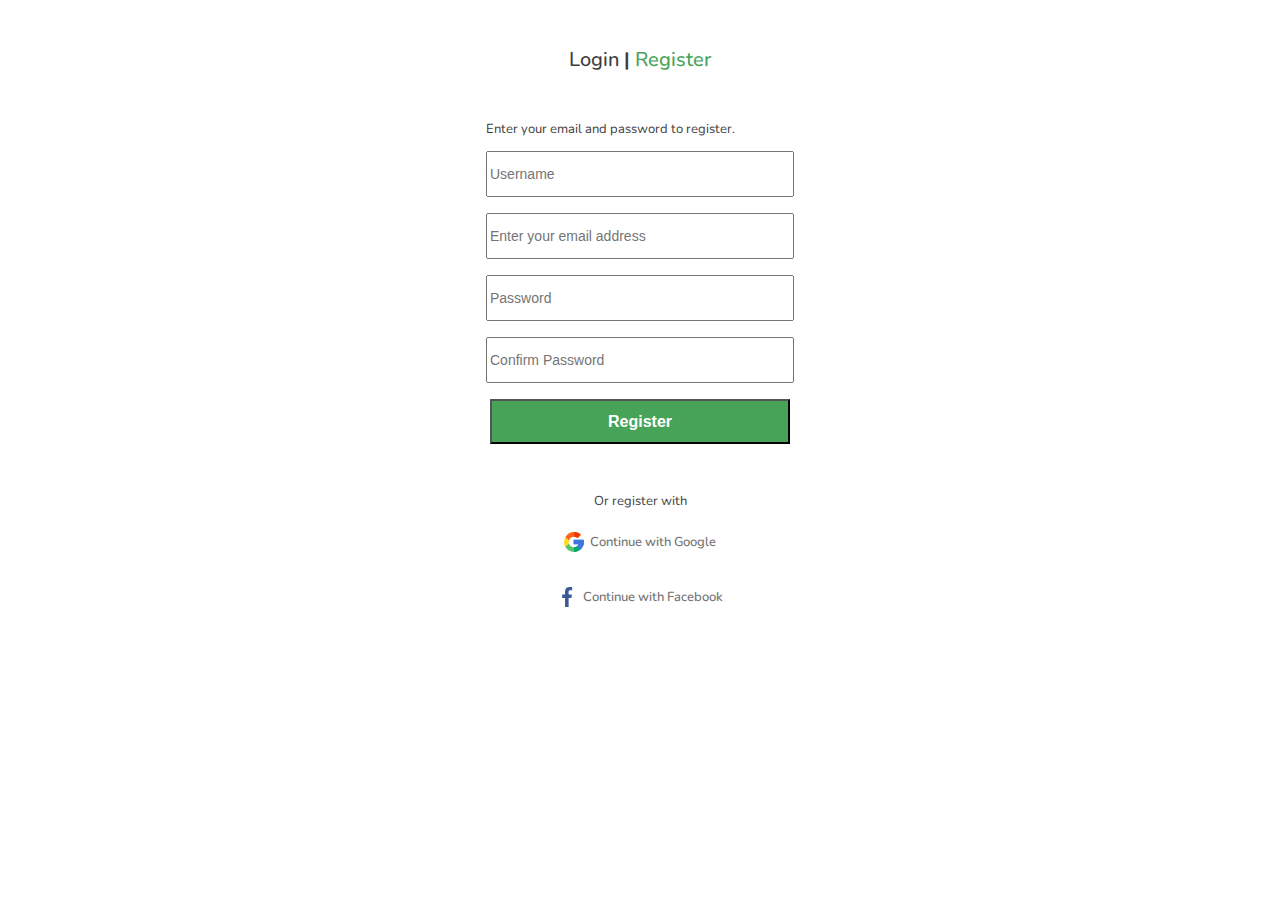
==== reglog.html @ 5cfabefa "refactor" ====
<!doctype html>
<html lang="en">
<head>
    <meta charset="UTF-8">
    <meta name="viewport"
          content="width=device-width, user-scalable=no, initial-scale=1.0, maximum-scale=1.0, minimum-scale=1.0">
    <meta http-equiv="X-UA-Compatible" content="ie=edge">
    <title>Document</title>
    <link rel="stylesheet" href="css/reglog.css">

    <link rel="preconnect" href="https://fonts.googleapis.com">
    <link rel="preconnect" href="https://fonts.gstatic.com" crossorigin>
    <link href="https://fonts.googleapis.com/css2?family=Nunito:wght@200..1000&display=swap" rel="stylesheet">
</head>
<body>
<div class="form">

    <h2 class="switcher">
        <span class="login_form-link"><a href="#">Login</a></span>
        <span>|</span>
        <span class="register_form-link"><a href="#">Register</a></span>
    </h2>

    <form class="login-form" name="" action="" method="POST">
        <p>Enter your email and password to register.</p>
        <input type="text" placeholder="Username" name="username">
        <input type="email" placeholder="Enter your email address" required name="email">
        <input type="password" placeholder="Password" required name="password">
        <input type="password" placeholder="Confirm Password" required name="password">
    </form>

    <button class="register_btn" type="submit">Register</button>

    <p>Or register with</p>

            <a class="social" href="#">
                <img src="img/google.svg" alt="google">
                Continue with Google
            </a>

            <a class="social" href="#">
                <img src="img/facebook.svg" alt="facebook">
                Continue with Facebook
            </a>

</div>
</body>
</html>
---- css/reglog.css ----
body{
    margin: 0;
    padding: 0;
    color: #3D3D3D;
    font: 400 13px/16px Nunito, sans-serif;
}

.form{
    display: flex;
    flex-direction: column;
    justify-content: center;
    align-items: center;
}

.switcher{
    margin-top: 52px;
    margin-bottom: 40px;
}

.login_form-link a{
    text-decoration: none;
    color: #3D3D3D;
    font-weight: 500;
    font-size: 20px;
    line-height: 16px;
}

.register_form-link a{
    text-decoration: none;
    color: #46A358;
    font-weight: 500;
    font-size: 20px;
    line-height: 16px;
}

.login-form p{
    margin-bottom: 14px;
    font-size: 13px;
    line-height: 16px;
}

.register_btn{
    background-color: #46A358;
    color: #FFFFFF;
    width: 300px;
    height: 45px;
    font-weight: 700;
    font-size: 16px;
    line-height: 16px;
    margin-bottom: 36px;
}


.login-form input{
    display: flex;
    flex-direction: column;
    justify-content: center;
    align-items: center;
    margin-bottom: 16px;
    width: 300px;
    height: 40px;
    font-size: 14px;
    line-height: 16px;
}

.social{
    margin-bottom: 15px;
    width: 300px;
    height: 40px;
    font-weight: 500;
    font-size: 13px;
    line-height: 16px;
    color: #727272;
    text-decoration: none;
    display: flex;
    justify-content: center;
    align-items: center;
    gap: 6px;
}
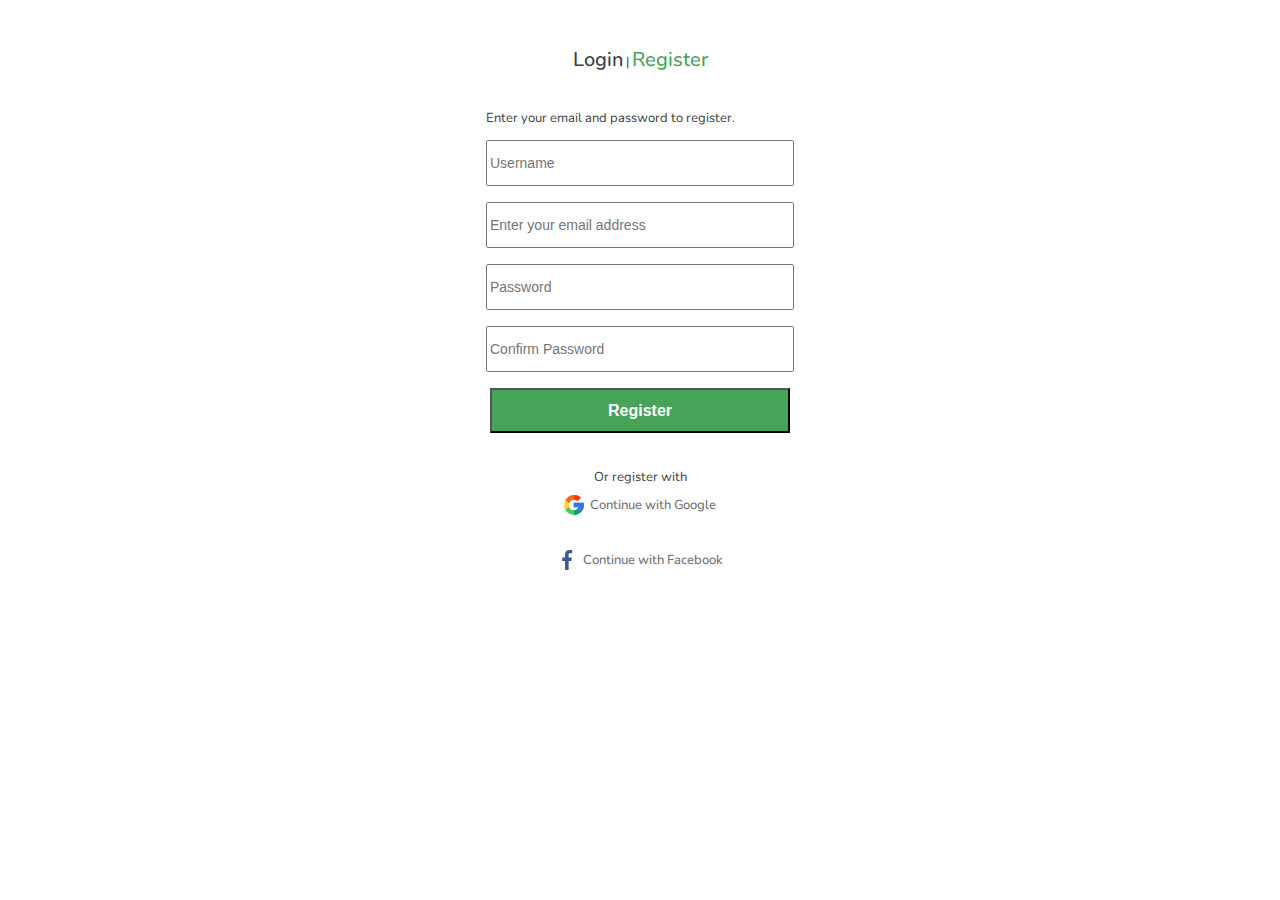
==== commit 78266969: "Init commit" ====
--- a/reglog.html
+++ b/reglog.html
@@ -5,7 +5,8 @@
     <meta name="viewport"
           content="width=device-width, user-scalable=no, initial-scale=1.0, maximum-scale=1.0, minimum-scale=1.0">
     <meta http-equiv="X-UA-Compatible" content="ie=edge">
-    <title>Document</title>
+    <title>Greenshop Register</title>
+    <link rel="stylesheet" href="css/reset.css">
     <link rel="stylesheet" href="css/reglog.css">
 
     <link rel="preconnect" href="https://fonts.googleapis.com">
